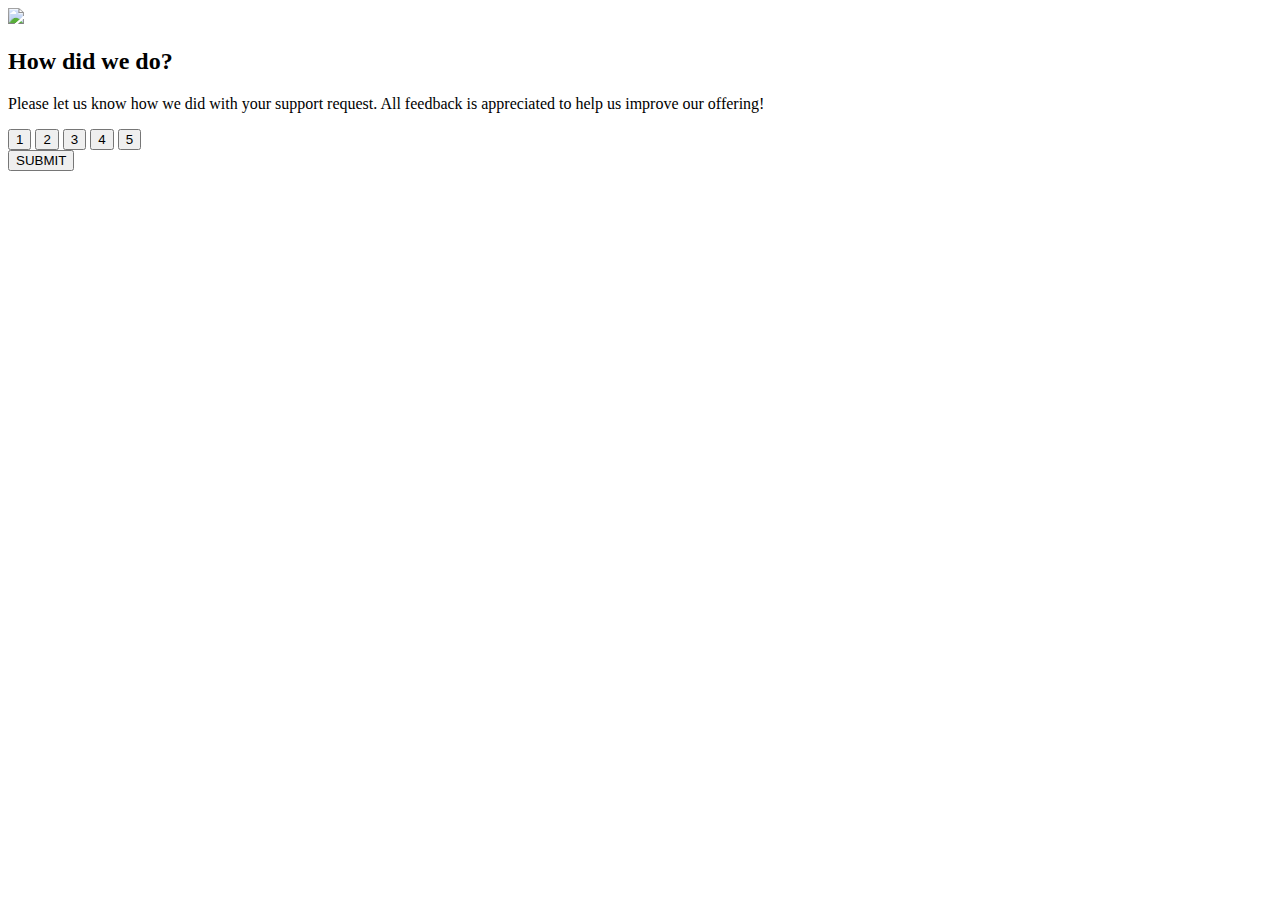
==== index.html @ 8c061d7b "I addes design images and index styles. Commit 3." ====
<!DOCTYPE html>
<html lang="en">
<head>
  <meta charset="UTF-8">
  <meta http-equiv="X-UA-Compatible" content="IE=edge">
  <meta name="viewport" content="width=device-width, initial-scale=1.0">
  <title>Interactive Rating</title>
  <link rel="icon" type="image/png" href="images/favicon-32x32.png">
  <link rel="stylesheet" type="text/css" href="cssStylesheets/indexStyle.css">
</head>
<body>
  <section class="ratingGeneralBox">
    <img src="images/icon-star.svg">
    <h2>How did we do?</h2>
    <p>
      Please let us know how we did with your support request. All feedback is appreciated to help us improve our offering!
    </p>
    <div class="ratingButtons">
      <button class="oneMark">1</button>
      <button class="twoMark">2</button>
      <button class="threeMark">3</button>
      <button class="fourMark">4</button>
      <button class="fiveMark">5</button>
    </div>
    <button class="sendButton">SUBMIT</button>
  </section>
</body>
</html>
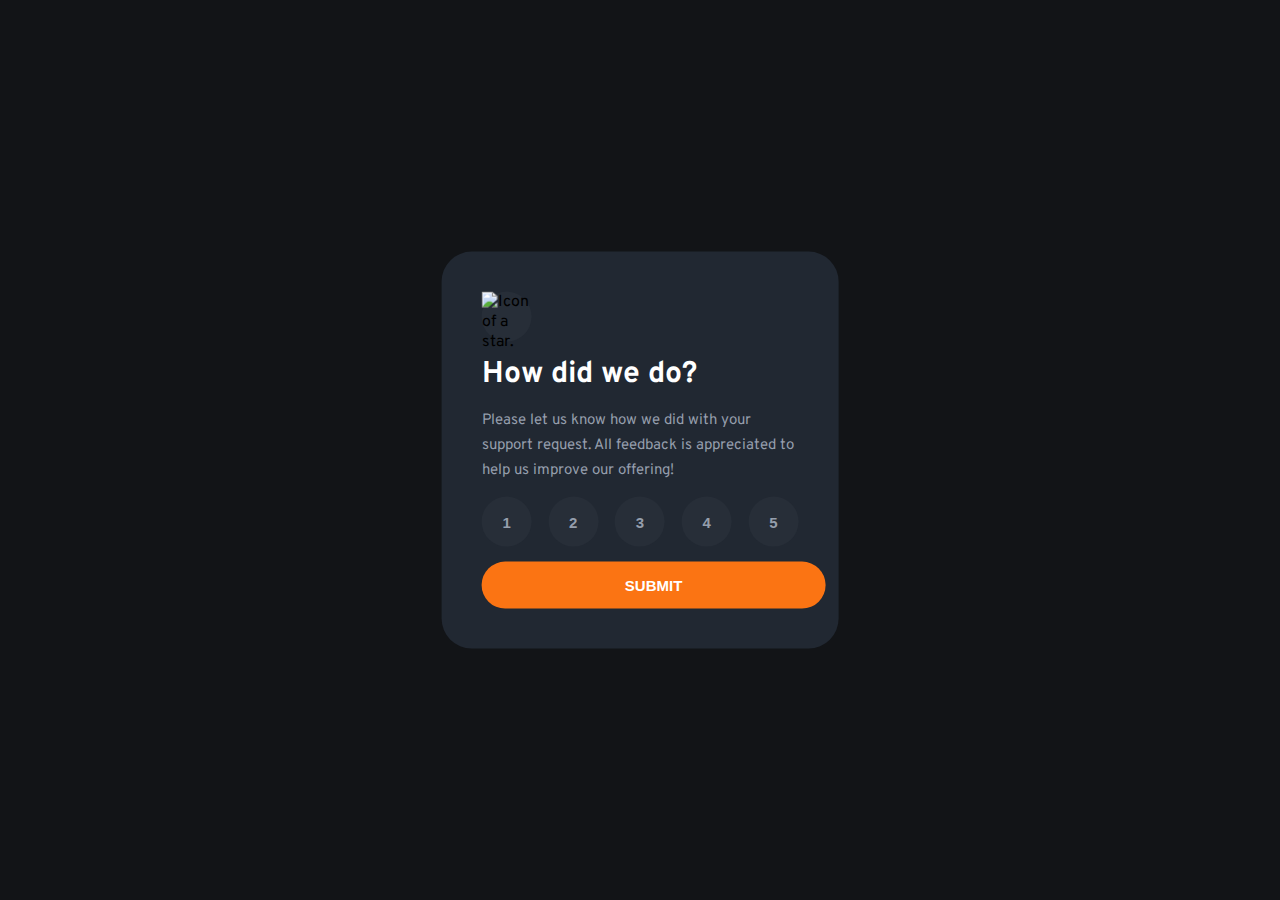
==== commit 9e1b6206: "I finished the first card style (Rating card). Commit 4." ====
--- a/index.html
+++ b/index.html
@@ -7,20 +7,25 @@
   <title>Interactive Rating</title>
   <link rel="icon" type="image/png" href="images/favicon-32x32.png">
   <link rel="stylesheet" type="text/css" href="cssStylesheets/indexStyle.css">
+  <link rel="preconnect" href="https://fonts.googleapis.com">
+  <link rel="preconnect" href="https://fonts.gstatic.com" crossorigin>
+  <link href="https://fonts.googleapis.com/css2?family=Overpass:ital,wght@0,400;0,700;1,400;1,700&display=swap" rel="stylesheet"> 
 </head>
 <body>
   <section class="ratingGeneralBox">
-    <img src="images/icon-star.svg">
+    <div class="starIconCircle">
+      <img class="starIcon" src="images/icon-star.svg" alt="Icon of a star.">
+    </div>
     <h2>How did we do?</h2>
     <p>
       Please let us know how we did with your support request. All feedback is appreciated to help us improve our offering!
     </p>
     <div class="ratingButtons">
-      <button class="oneMark">1</button>
-      <button class="twoMark">2</button>
-      <button class="threeMark">3</button>
-      <button class="fourMark">4</button>
-      <button class="fiveMark">5</button>
+      <button class="oneMark buttonMark">1</button>
+      <button class="twoMark buttonMark">2</button>
+      <button class="threeMark buttonMark">3</button>
+      <button class="fourMark buttonMark">4</button>
+      <button class="fiveMark buttonMark">5</button>
     </div>
     <button class="sendButton">SUBMIT</button>
   </section>
--- a/cssStylesheets/indexStyle.css
+++ b/cssStylesheets/indexStyle.css
@@ -0,0 +1,91 @@
+* {
+  margin: 0;
+  padding: 0;
+  box-sizing: border-box;
+}
+
+body {
+  /* background-image: url("/images/designs/desktop-design.jpg"); */
+  height: 100vh;
+  font-family: 'Overpass', sans-serif;
+  background-color: hsl(216, 12%, 8%);
+}
+
+.ratingGeneralBox {
+  display: flex;
+  flex-direction: column;
+  flex-wrap: nowrap;
+  justify-content: space-between;
+  position: absolute;
+  top: 50%;
+  left: 50%;
+  width: 31vw;
+  height: 31vw;
+  margin: auto;
+  padding: 40px;
+  transform: translate(-50%, -50%);
+  background-color: rgb(33, 40, 50);
+  border-radius: 30px;
+}
+
+.ratingGeneralBox .starIconCircle {
+  display: flex;
+  flex-direction: column;
+  width: 50px;
+  height: 50px;
+  border-radius: 50%;
+  background-color: rgb(39, 46, 56);
+}
+
+.ratingGeneralBox .starIconCircle img {
+  margin: auto;
+}
+
+.ratingGeneralBox h2 {
+  font-weight: 700;
+  font-size: 30px;
+  color: white;
+}
+
+.ratingGeneralBox p {
+  font-size: 15px;
+  font-weight: 400;
+  line-height: 25px;
+  color: hsl(217, 12%, 63%);
+}
+
+.ratingGeneralBox .ratingButtons {
+  display: flex;
+  flex-direction: row;
+  justify-content: space-between;
+}
+
+.ratingGeneralBox .ratingButtons .buttonMark {
+  width: 50px;
+  height: 50px;
+  border-radius: 50%;
+  border-style: none;
+  font-size: 15px;
+  font-weight: 700;
+  color: hsl(217, 12%, 63%);
+  background-color: rgb(39, 46, 56);
+}
+
+.ratingGeneralBox .ratingButtons .buttonMark:hover {
+  cursor: pointer;
+}
+
+.ratingGeneralBox .sendButton {
+  padding: 15px;
+  width: 344px;
+  border-radius: 30px;
+  border-style: none;
+  font-size: 15px;
+  font-weight: 700;
+  color: white;
+  background-color: hsl(25, 97%, 53%);
+}
+
+.ratingGeneralBox .sendButton:hover {
+  cursor: pointer;
+}